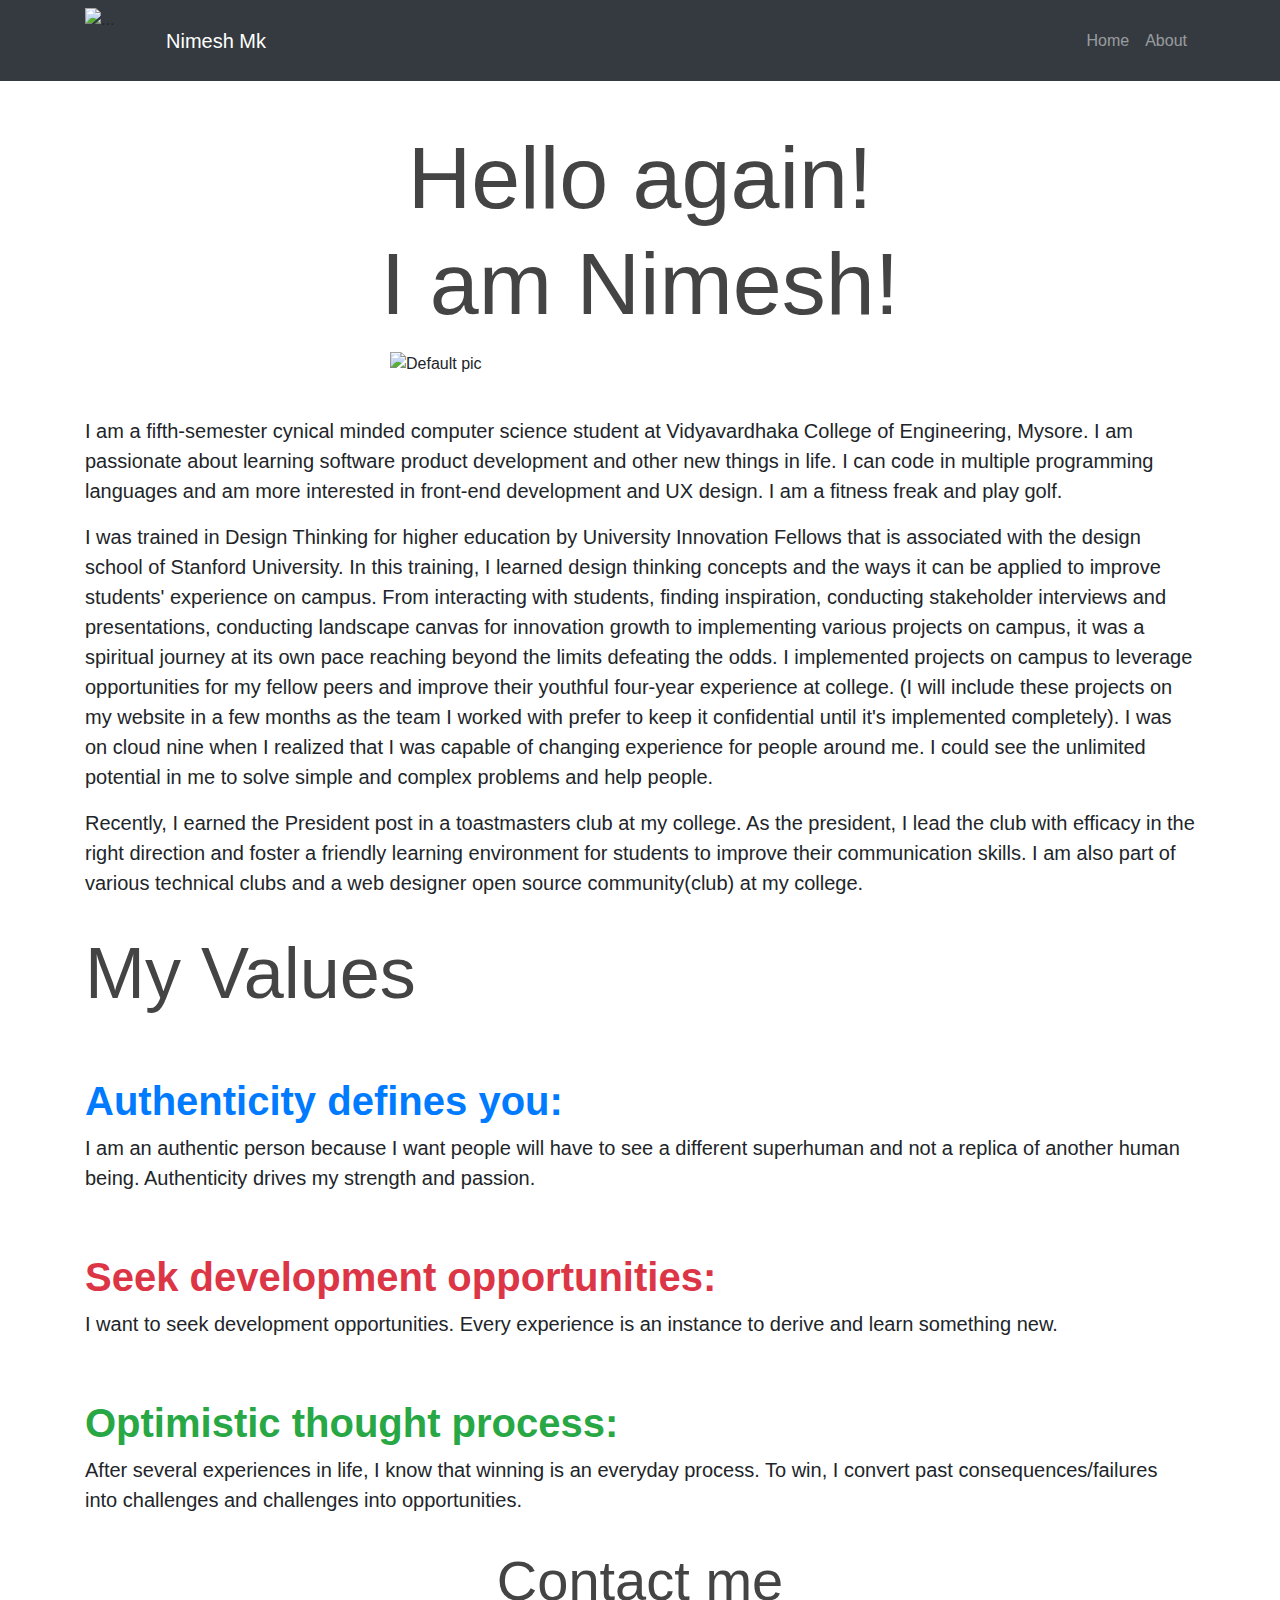
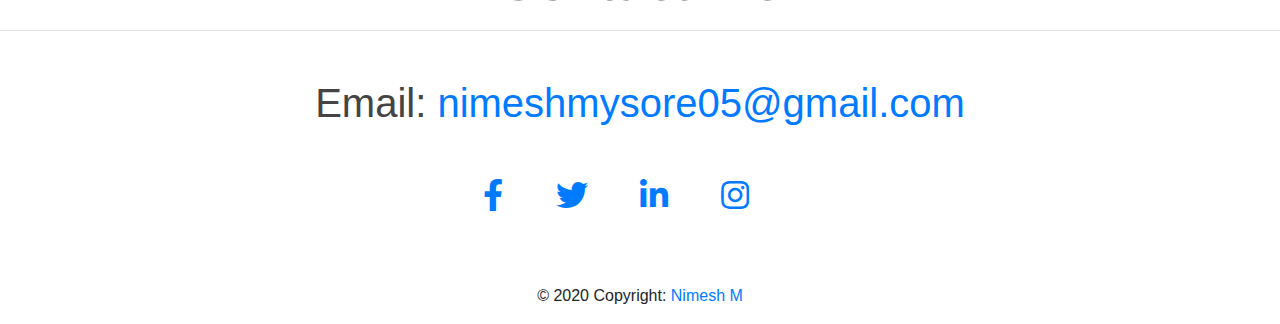
==== about.html @ 7fb08c63 "first commit- pushing all files" ====
<!DOCTYPE html>
<html lang="en">
  <head>
    <!-- Required meta tags -->
    <meta charset="utf-8" />
    <meta
      name="viewport"
      content="width=device-width, initial-scale=1, shrink-to-fit=no"
    />
    <link rel="icon" href="../Final_template/pictures/nimesh.jpg" />
    <link rel="stylesheet" href="index.css" />
    <!-- Bootstrap CSS -->
    <link
      rel="stylesheet"
      href="https://stackpath.bootstrapcdn.com/bootstrap/4.3.1/css/bootstrap.min.css"
      integrity="sha384-ggOyR0iXCbMQv3Xipma34MD+dH/1fQ784/j6cY/iJTQUOhcWr7x9JvoRxT2MZw1T"
      crossorigin="anonymous"
    />

    <link
      rel="stylesheet"
      href="https://use.fontawesome.com/releases/v5.8.2/css/all.css"
    />
    <!-- Bootstrap core CSS -->
    <link href="css/bootstrap.min.css" rel="stylesheet" />
    <!-- Material Design Bootstrap -->
    <link href="css/mdb.min.css" rel="stylesheet" />
    <!-- Your custom styles (optional) -->
    <link href="css/style.css" rel="stylesheet" />
    <title>Portfolio</title>
  </head>
  <body>
    <header class="site-header">
      <nav class="navbar navbar-expand-md navbar-dark bg-dark static-top">
        <div class="container">
          <img
            src="../Final_template/pictures/logo_white.png"
            alt="..."
            class="rounded-float-left article-img"
          />
          <a class="navbar-brand mr-4" href="./index.html">Nimesh Mk</a>
          <button
            class="navbar-toggler"
            type="button"
            data-toggle="collapse"
            data-target="#navbarToggle"
            aria-controls="navbarToggle"
            aria-expanded="false"
            aria-label="Toggle navigation"
          >
            <span class="navbar-toggler-icon"></span>
          </button>
          <div class="collapse navbar-collapse" id="navbarToggle">
            <div class="navbar-nav ml-auto">
              <a class="nav-item nav-link" href="./index.html">Home</a>
              <a class="nav-item nav-link" href="./about.html">About</a>
            </div>
          </div>
        </div>
      </nav>
    </header>

    <div class="container">
      <h1 class="display-2" style="text-align: center; margin-top: 0.5em">
        Hello again!<br />
        I am Nimesh!
      </h1>
      <img
        src="../Final_template/pictures/nimesh.jpg"
        class="img-fluid mx-auto d-block"
        alt="Default pic"
        style="max-width: 500px; max-height: 500px; margin-top: 1em"
      />

      <p class="lead" style="margin-top: 2em">
        I am a fifth-semester cynical minded computer science student at
        Vidyavardhaka College of Engineering, Mysore. I am passionate about
        learning software product development and other new things in life. I
        can code in multiple programming languages and am more interested in
        front-end development and UX design. I am a fitness freak and play golf.
      </p>

      <p class="lead">
        I was trained in Design Thinking for higher education by University
        Innovation Fellows that is associated with the design school of Stanford
        University. In this training, I learned design thinking concepts and the
        ways it can be applied to improve students' experience on campus. From
        interacting with students, finding inspiration, conducting stakeholder
        interviews and presentations, conducting landscape canvas for innovation
        growth to implementing various projects on campus, it was a spiritual
        journey at its own pace reaching beyond the limits defeating the odds. I
        implemented projects on campus to leverage opportunities for my fellow
        peers and improve their youthful four-year experience at college. (I
        will include these projects on my website in a few months as the team I
        worked with prefer to keep it confidential until it's implemented
        completely). I was on cloud nine when I realized that I was capable of
        changing experience for people around me. I could see the unlimited
        potential in me to solve simple and complex problems and help people.
      </p>

      <p class="lead">
        Recently, I earned the President post in a toastmasters club at my
        college. As the president, I lead the club with efficacy in the right
        direction and foster a friendly learning environment for students to
        improve their communication skills. I am also part of various technical
        clubs and a web designer open source community(club) at my college.
      </p>

      <div style="margin-top: 2em">
        <h1 class="display-3">My Values</h1>
        <h1 class="display-5 text-primary" style="margin-top: 1.5em">
          <strong>Authenticity defines you:</strong>
        </h1>
        <p class="lead">
          I am an authentic person because I want people will have to see a
          different superhuman and not a replica of another human being.
          Authenticity drives my strength and passion.
        </p>

        <h1 class="display-5 text-danger" style="margin-top: 1.5em">
          <strong>Seek development opportunities:</strong>
        </h1>
        <p class="lead">
          I want to seek development opportunities. Every experience is an
          instance to derive and learn something new.
        </p>

        <h1 class="display-5 text-success" style="margin-top: 1.5em">
          <strong>Optimistic thought process:</strong>
        </h1>
        <p class="lead">
          After several experiences in life, I know that winning is an everyday
          process. To win, I convert past consequences/failures into challenges
          and challenges into opportunities.
        </p>
      </div>
    </div>

    <!-- Footer -->
    <div class="container text-center" style="margin-top: 2em">
      <h1 class="display-4">Contact me</h1>
    </div>
    <hr class="divider" />
    <footer
      class="page-footer font-small cyan darken-3 text-center"
      style="margin-top: 3em"
    >
      <div class="container text-center">
        <h1 class="display-6">
          Email:
          <a href="mailto:nimeshmysore05@gmail.com">nimeshmysore05@gmail.com</a>
        </h1>
        <div class="row">
          <div class="col-md-12 py-5">
            <div class="mb-2 flex-center">
              <!-- Facebook -->
              <a
                class="fb-ic"
                href="https://www.facebook.com/nimesh.mohan.940/"
                target="_blank"
              >
                <i
                  class="fab fa-facebook-f fa-lg white-text mr-md-5 mr-3 fa-2x"
                >
                </i>
              </a>
              <!-- Twitter -->
              <a
                class="tw-ic"
                href="https://twitter.com/NimeshMohan05"
                target="_blank"
              >
                <i class="fab fa-twitter fa-lg white-text mr-md-5 mr-3 fa-2x">
                </i>
              </a>
              <!--Linkedin -->
              <a
                class="li-ic"
                href="https://www.linkedin.com/in/nimesh-mohanakrishnan-8b7788183/"
                target="_blank"
              >
                <i
                  class="fab fa-linkedin-in fa-lg white-text mr-md-5 mr-3 fa-2x"
                >
                </i>
              </a>
              <!--Instagram-->
              <a
                class="ins-ic"
                href="https://www.instagram.com/nimesh___/"
                target="_blank"
              >
                <i class="fab fa-instagram fa-lg white-text mr-md-5 mr-3 fa-2x">
                </i>
              </a>
            </div>
          </div>
        </div>
      </div>

      <div class="footer-copyright text-center py-3">
        © 2020 Copyright:
        <a href="./index.css">Nimesh M</a>
      </div>
    </footer>
    <!-- Footer -->
  </body>
</html>
---- index.css ----
body {
  background: #fafafa;
  color: #333333;
  margin-top: 5rem;
}

h1,
h2,
h3,
h4,
h5,
h6 {
  color: #444444;
}

ul {
  margin: 0;
}

.bg-steel {
  background-color: #5f788a;
}

.site-header .navbar-nav .nav-link {
  color: #cbd5db;
}

.site-header .navbar-nav .nav-link:hover {
  color: #ffffff;
}

.site-header .navbar-nav .nav-link.active {
  font-weight: 500;
}

.content-section {
  background: #ffffff;
  padding: 10px 20px;
  border: 1px solid #dddddd;
  border-radius: 3px;
  margin-bottom: 20px;
}

.article-title {
  color: #444444;
}

a.article-title:hover {
  color: #428bca;
  text-decoration: none;
}

.article-content {
  white-space: pre-line;
}

.article-img {
  height: 65px;
  width: 65px;
  margin-right: 16px;
}

.article-metadata {
  padding-bottom: 1px;
  margin-bottom: 4px;
  border-bottom: 1px solid #e3e3e3;
}

.article-metadata a:hover {
  color: #333;
  text-decoration: none;
}

.article-svg {
  width: 25px;
  height: 25px;
  vertical-align: middle;
}

.account-img {
  height: 125px;
  width: 125px;
  margin-right: 20px;
  margin-bottom: 16px;
}

.account-heading {
  font-size: 2.5rem;
}

.card {
  margin: 0 auto; /* Added */
  float: none; /* Added */
  margin-bottom: 10px; /* Added */
}
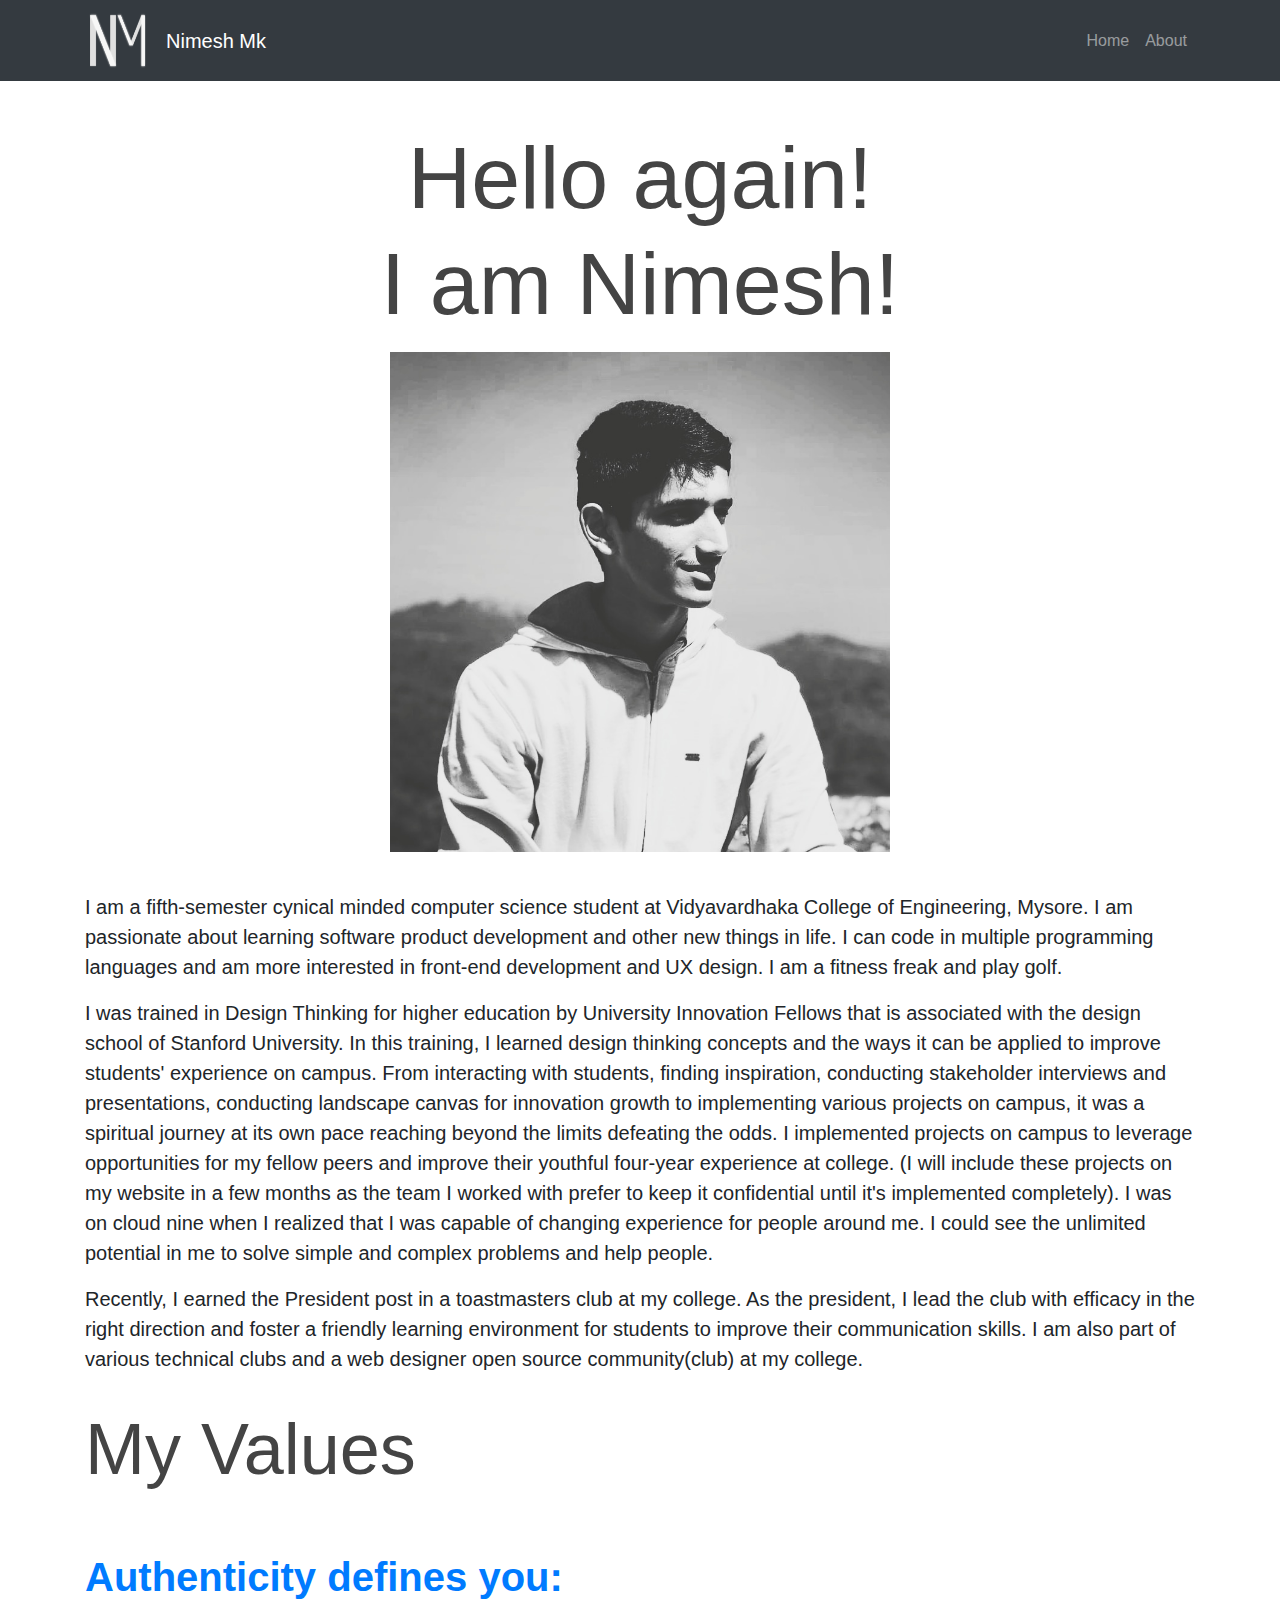
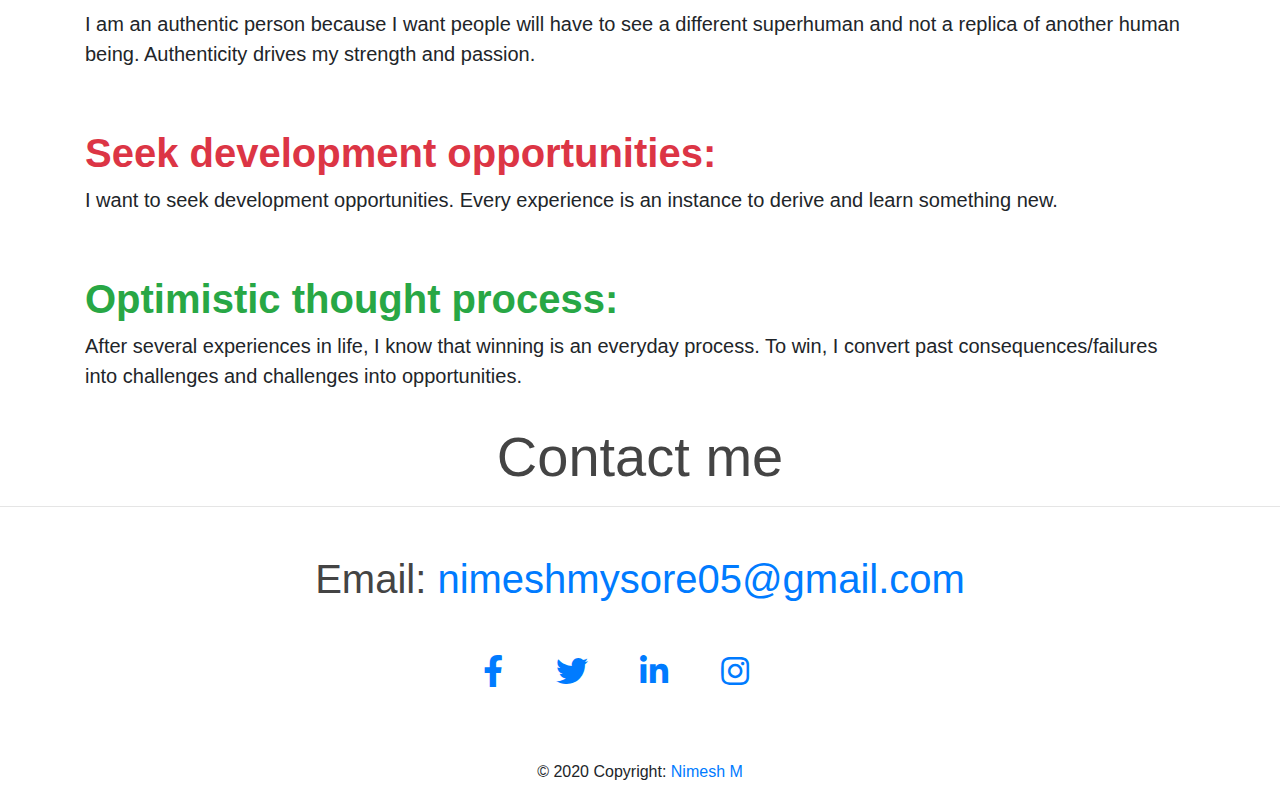
==== commit d4cdc84c: "image path changed" ====
--- a/about.html
+++ b/about.html
@@ -34,7 +34,7 @@
       <nav class="navbar navbar-expand-md navbar-dark bg-dark static-top">
         <div class="container">
           <img
-            src="../Final_template/pictures/logo_white.png"
+            src="./pictures/logo_white.png"
             alt="..."
             class="rounded-float-left article-img"
           />
@@ -66,7 +66,7 @@
         I am Nimesh!
       </h1>
       <img
-        src="../Final_template/pictures/nimesh.jpg"
+        src="./pictures/nimesh.jpg"
         class="img-fluid mx-auto d-block"
         alt="Default pic"
         style="max-width: 500px; max-height: 500px; margin-top: 1em"
